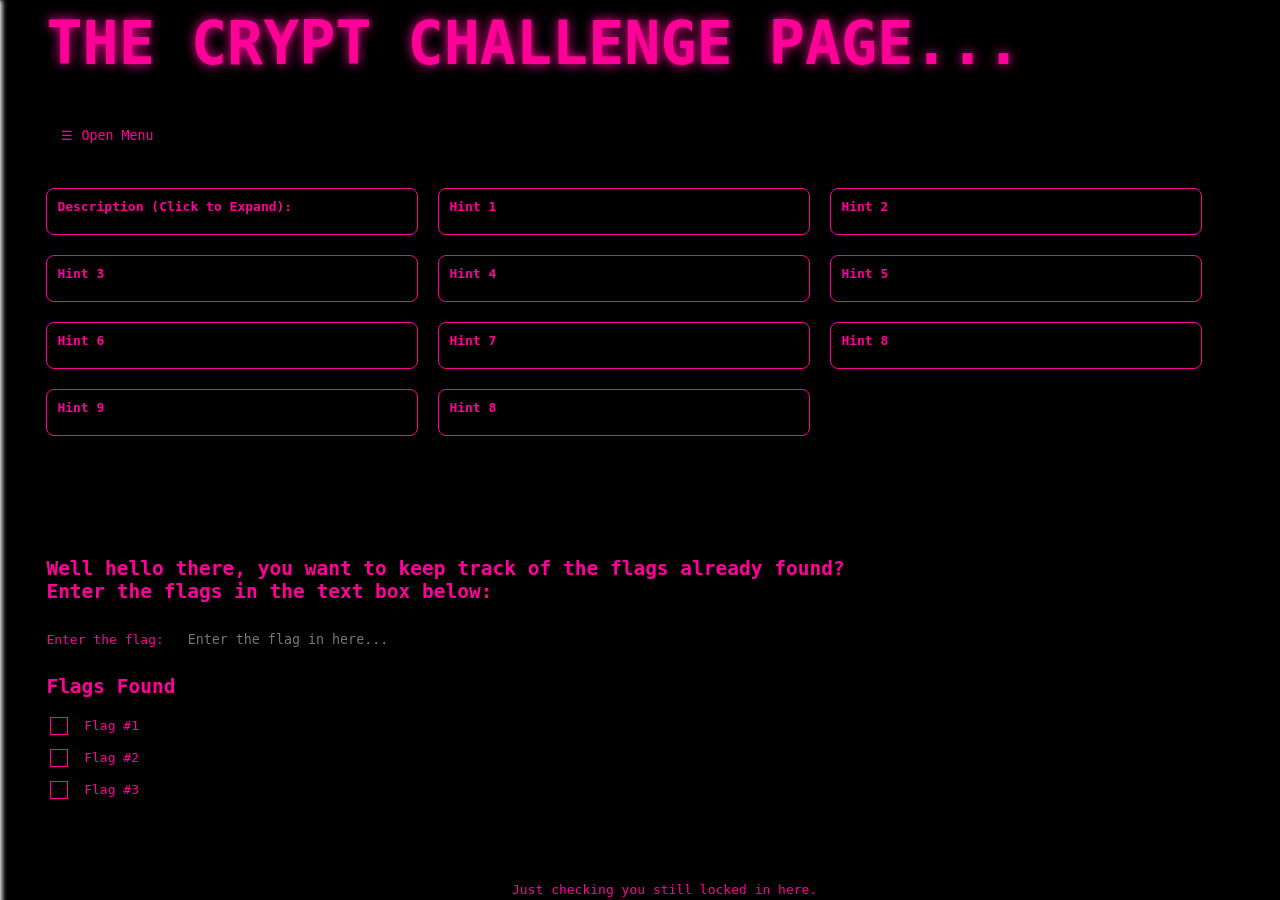
==== crypChal.html @ e70ae50b "added new pages I think in this commit and changed styles around a bit - might start planning to wor" ====
<code>
<!doctype html>
<html lang="en">


<head>
<title>TheCryptOnes</title>
<link rel="stylesheet" href="style2.css">
<script src="crypchal.js" defer></script>
<meta name="view-transition" content="same-origin">

</head>

<header>
<h1>THE CRYPT CHALLENGE PAGE...</h1>
<button id="menu-btn" class="menu-btn">&#9776; Open Menu</button>
<br><br>
<nav id="sidebar" class="sidebar">
<div class="sidebar-links">
<a href="javascript:void(0)" class="closebtn" id="close-btn">&times;</a>
<a href="/Home.html">Home</a>
<a href="/webChal.html">Web</a>
<a href="/crypChal.html">Crypt</a>
</div>

</header>


<body>
<dev>
<div class="container">
    <div class="tester" onclick=toggleOn(this)>
        <span class="Preview"> Description (Click to Expand):</span>
        <p class="inner">This is one of many secrets.
            On this page you will find many flags (CTF flags), 
            you're challenge is to find as many as you can. All these challenges
            are based on cryptography. There are # flags. 
            Can you find them all? here is the first 
            one: ctf{Gr3@t_j06_y0U_f0u^d_the_f!rst_0ne}.
        </p>
    </div>
    <div class="tester" onclick=toggleOn(this)>
        <span class="Preview">Hint 1</span>
        <p class="inner">Flag One is in the description... you should already have it. Judging if you don't....
        </p>
    </div>
    <div class="tester" onclick=toggleOn(this)>
        <span class="Preview">Hint 2</span>
        <p class="inner"> hint 2
        </p>
    </div>
    <div class="tester" onclick=toggleOn(this)>
        <span class="Preview">Hint 3</span>
        <p class="inner">hint 3
        </p>
    </div>
    <div class="tester" onclick=toggleOn(this)>
        <span class="Preview">Hint 4</span>
        <p class="inner">This is where hint 4 goes
        </p>
    </div>

    <div class="tester" onclick=toggleOn(this)>
        <span class="Preview">Hint 5</span>
        <p class="inner">This is where hint 5 goes
        </p>
    </div>
    <div class="tester" onclick=toggleOn(this)>
        <span class="Preview">Hint 6</span>
        <p class="inner">This is where hint 6 goes
        </p>
    </div>
    <div class="tester" onclick=toggleOn(this)>
        <span class="Preview">Hint 7</span>
        <p class="inner">This is where hint 7 goes
        </p>
    </div>
    <div class="tester" onclick=toggleOn(this)>
        <span class="Preview">Hint 8</span>
        <p class="inner">This is where hint 8 goes
        </p>
    </div>
     <div class="tester" onclick=toggleOn(this)>
        <span class="Preview">Hint 9</span>
        <p class="inner">This is where hint 9 goes
        </p>
    </div>
    <div class="tester" onclick=toggleOn(this)>
        <span class="Preview">Hint 8</span>
        <p class="inner">This is where hint 10 goes
        </p>
    </div>
</div>






<br><br><br><br><br><br><br>

 <h2>Well hello there, you want to keep track of the flags already found? <br> 
    Enter the flags in the text box below:</h2>
<label for="flag">Enter the flag:</label>
<input id="flag" for="flag" type="text" class="flagTextBox" placeholder="Enter the flag in here...">
<p id="msg"></p>

<h2>Flags Found</h2>

<ul id="flagChecklist">
    <li>
        <input type="checkbox" id="flag1">
        <label for="flag1">Flag #1</label>
    </li>
    <li>
        <input type="checkbox" id="flag2">
        <label for="flag2">Flag #2</label>
    </li>
    <li>
        <input type="checkbox" id="flag3">
        <label for="flag3">Flag #3</label>
    </li>
</ul>


 <footer> Just checking you still locked in here. </footer>
 </dev>
</body>

</html>
</code>
---- style2.css ----
@keyframes fade-in {
    from {
        opacity: 0;
    }
}

@keyframes fade-out {
    to {
        opacity: 0;
    }
}

::view-transition-old(root) {
    animation: 0.5s ease-out both fade-out;
}

::view-transition-new(root) {
    animation: 0.5s ease-in both fade-int;
}




body {
    background-color: black;
    font-family: monospace;
    color: #ff0099;
    padding-left: 3%;
}

header {
    font-family: monospace;
    color: #ff0099;
    font-size: 30px;
    text-shadow: 0 0 12px #ff0099;

}

.sidebar a {
    font-family: monospace;
    color: #ff0099;
    font-size: 70%;
}

.menu-btn {
    background-color: #000000;
    font-family: monospace;
    color: #ff0099;
    padding: 10px 15px;
    cursor: pointer;
    border: none;
    transition: all 0.3s ease;
    border-radius: 10px;

}

.menu-btn:hover {
    background-color: #1a1d23;
}

.sidebar {
    height: 100%;
    width: 250px;
    position: fixed;
    top: 0;
    left: -250px;
    background-color: #000000;
    padding-top: 50px;
    z-index: 100%;
    transition: left 0.3s ease-in-out;
    box-shadow: 2px 0 5px #ffffff;
}

.sidebar.active {
    left: 0;

}

.sidebar .close-btn {
    position: absolute;
    position: absolute;
    top: 15px;
    right: 25px;
    font-size: 36px;
    color: #ffffff;
    text-decoration: none;
    cursor: pointer;
}

.sidebar-links a {
    padding: 15px 25px;
    text-decoration: none;
    font-size: 18px;
    color: #ffffff;
    display: block;
    transition: 0.2s;
    padding-left: 20px;
    text-shadow: 2px 0 5px #ffffff;
}






.container {
    display: flex;
    flex-wrap: wrap;
    gap: 20px;
    align-items: flex-start;


}


.tester {
    flex-direction: column;

    align-items: center;
    background-color: rgb(0, 0, 0);
    border: 1px solid #ff0099;
    border-radius: 8px;
    padding: 10px;
    max-width: 350;
    transition: all 0.3s ease;
    overflow: visible;
    cursor: pointer;
    min-width: 350px;



}

.inner {
    width: 100%;
    box-sizing: border-box;
    margin: 10px 0 0 0;
    padding: 0;
    background-color: black;

    max-height: 0;
    opacity: 0;
    overflow: hidden;
    transition: all 0.3s ease;

}

.tester:hover {
    background-color: #1a1d23;
    transform: translateY(-2px);
}

.tester.active {
    background-color: #000000;
    border-color: #ff0099;
}

.tester.active .inner {
    max-height: 300px;
    opacity: 1;
    padding: 20px;
}

.Preview {
    font-weight: 600;
    color: #ff0099;

}

footer {

    position: fixed;
    bottom: 3;
    text-align: center;
    left: 40%;

}

.flagTextBox {

    background-color: #000000;
    font-family: monospace;
    color: #ff0099;
    border: #1d1d1d;
    transition: all 0.3ms ease;
    width: 400px;
    padding: 12px 16px;

}

.flagTextBox:focus {
    border: #000000;
    outline: none;
    box-shadow: 0 0 12px rgb(42, 41, 41);
    width: 500px;

}

p {

    color: #ff0099;
    font-family: monospace;
}

#flagChecklist {
    list-style: none;
    padding: 0;
}

#flagChecklist li {
    margin: 8px 0;
}

#flagChecklist input[type="checkbox"] {
    appearance: none;
    width: 18px;
    height: 18px;
    border: 1px solid #ff0099;
    background-color: black;
    cursor: pointer;
    vertical-align: middle;
    margin-right: 8px;
}

#flagChecklist input[type="checkbox"]:checked {
    background-color: #ff0099;
    position: relative;
}

#flagChecklist input[type="checkbox"]:checked::after {
    content: "✔";
    color: black;
    font-size: 14px;
    font-weight: bold;
    position: absolute;
    left: 3px;
    top: -1px;
}

#flagChecklist input[type="checkbox"]:checked {
    background-color: #ff0099;
    box-shadow: 0 0 8px #ff0099;
    position: relative;
}
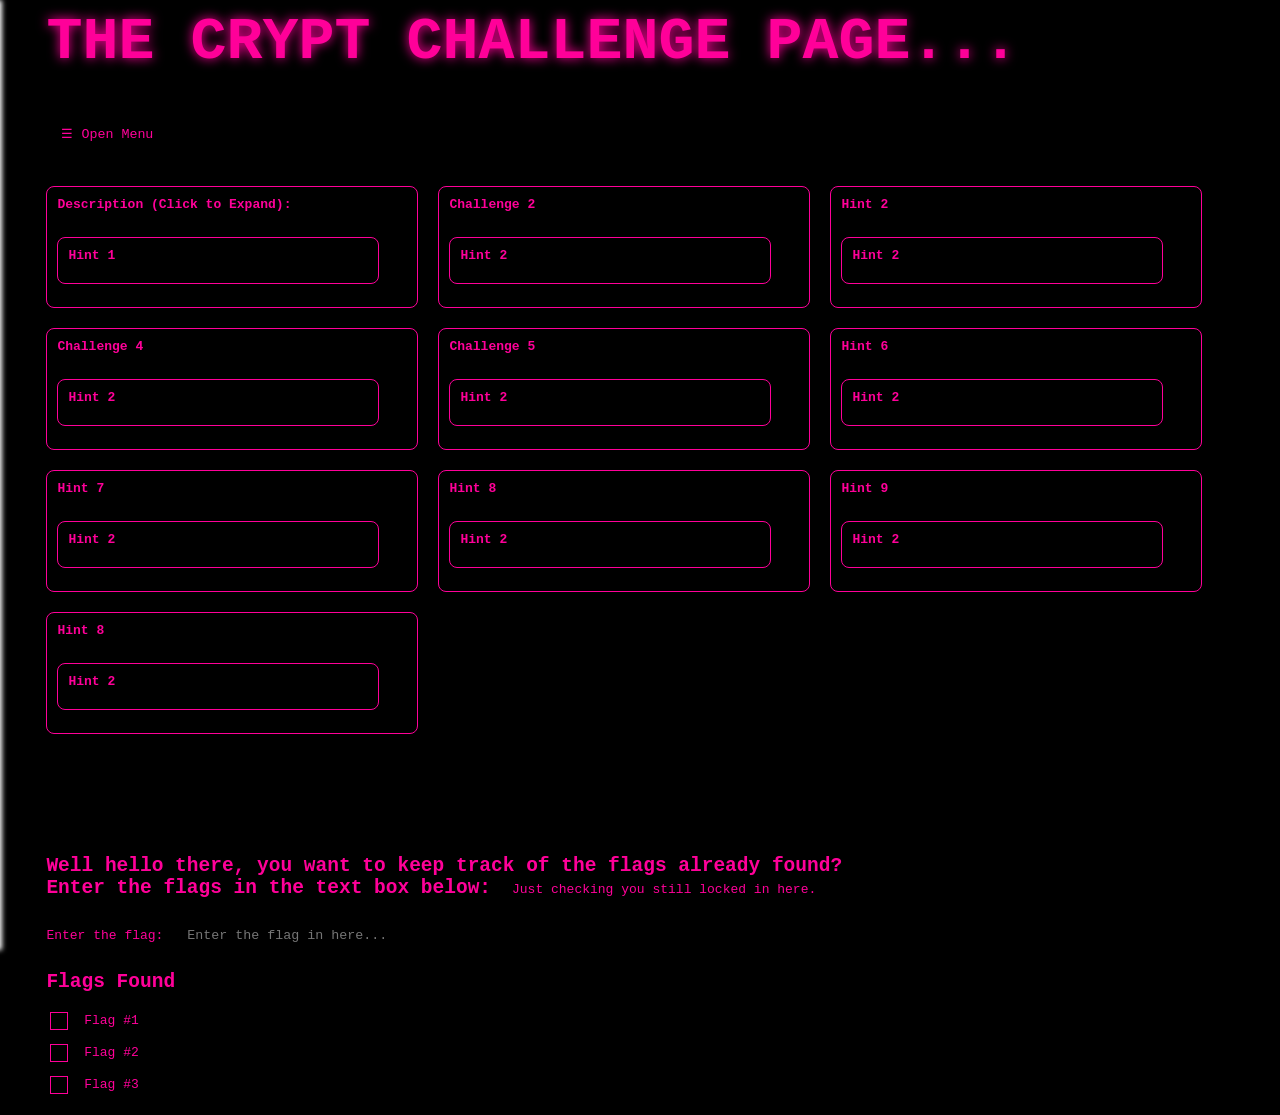
==== commit b4091415: "I don't fully remeber what I did but i think I fixed the hint for the crpyt page - which took so buc" ====
--- a/crypChal.html
+++ b/crypChal.html
@@ -19,8 +19,8 @@
 <div class="sidebar-links">
 <a href="javascript:void(0)" class="closebtn" id="close-btn">&times;</a>
 <a href="/Home.html">Home</a>
-<a href="/webChal.html">Web</a>
-<a href="/crypChal.html">Crypt</a>
+<a href="/webChal.html">Web Exploration Challenges</a>
+<a href="/crypChal.html">Cryptography Challenges</a>
 </div>
 
 </header>
@@ -29,7 +29,7 @@
 <body>
 <dev>
 <div class="container">
-    <div class="tester" onclick=toggleOn(this)>
+    <div class="tester" onclick="toggleOn(this, event)">
         <span class="Preview"> Description (Click to Expand):</span>
         <p class="inner">This is one of many secrets.
             On this page you will find many flags (CTF flags), 
@@ -38,57 +38,121 @@
             Can you find them all? here is the first 
             one: ctf{Gr3@t_j06_y0U_f0u^d_the_f!rst_0ne}.
         </p>
+        <br>
+        <div class="tester2" onclick="toggleOn(this, event)">
+            <span class="Preview">Hint 1</span>
+                <p class="inner-hint">Flag One is in the description... you should already have it. Judging if you don't....</p>
+        </div>
     </div>
-    <div class="tester" onclick=toggleOn(this)>
-        <span class="Preview">Hint 1</span>
-        <p class="inner">Flag One is in the description... you should already have it. Judging if you don't....
+
+
+   
+
+
+    <div class="tester" onclick= "toggleOn(this, event)" >
+        <span class="Preview">Challenge 2</span>
+        <p class="inner"> Y3RmezdoM19iQHMhY3Nfb2ZfYkBzZTY0fQ== 
         </p>
+        <br>
+            <div class="tester2" onclick="toggleOn(this, event)">
+                    <span class="Preview">Hint 2</span>
+                    <p class="inner-hint"> Do you know base64? </p>
+            </div>
+
     </div>
-    <div class="tester" onclick=toggleOn(this)>
+
+    
+
+
+    <div class="tester" onclick="toggleOn(this, event)">
         <span class="Preview">Hint 2</span>
-        <p class="inner"> hint 2
+        <p class="inner"> Do you know base64?
         </p>
+        <br>
+            <div class="tester2" onclick="toggleOn(this, event)">
+                    <span class="Preview">Hint 2</span>
+                    <p class="inner-hint"> Do you know base64? </p>
+            </div>
     </div>
-    <div class="tester" onclick=toggleOn(this)>
-        <span class="Preview">Hint 3</span>
-        <p class="inner">hint 3
-        </p>
-    </div>
-    <div class="tester" onclick=toggleOn(this)>
-        <span class="Preview">Hint 4</span>
+    
+    <div class="tester" onclick="toggleOn(this, event)">
+        <span class="Preview">Challenge 4</span>
         <p class="inner">This is where hint 4 goes
         </p>
+        <br>
+            <div class="tester2" onclick="toggleOn(this, event)">
+                    <span class="Preview">Hint 2</span>
+                    <p class="inner-hint"> Do you know base64? </p>
+            </div>
     </div>
 
-    <div class="tester" onclick=toggleOn(this)>
-        <span class="Preview">Hint 5</span>
+    <div class="tester" onclick="toggleOn(this, event)">
+        <span class="Preview">Challenge 5</span>
         <p class="inner">This is where hint 5 goes
         </p>
+        <br>
+            <div class="tester2" onclick="toggleOn(this, event)">
+                    <span class="Preview">Hint 2</span>
+                    <p class="inner-hint"> Do you know base64? </p>
+            </div>
     </div>
-    <div class="tester" onclick=toggleOn(this)>
+
+
+    <div class="tester" onclick="toggleOn(this, event)">
         <span class="Preview">Hint 6</span>
         <p class="inner">This is where hint 6 goes
         </p>
+        <br>
+            <div class="tester2" onclick="toggleOn(this, event)">
+                    <span class="Preview">Hint 2</span>
+                    <p class="inner-hint"> Do you know base64? </p>
+            </div>
     </div>
-    <div class="tester" onclick=toggleOn(this)>
+
+    <div class="tester" onclick="toggleOn(this, event)">
         <span class="Preview">Hint 7</span>
         <p class="inner">This is where hint 7 goes
         </p>
+        <br>
+            <div class="tester2" onclick="toggleOn(this, event)">
+                    <span class="Preview">Hint 2</span>
+                    <p class="inner-hint"> Do you know base64? </p>
+            </div>
     </div>
-    <div class="tester" onclick=toggleOn(this)>
+
+    <div class="tester" onclick="toggleOn(this, event)">
         <span class="Preview">Hint 8</span>
         <p class="inner">This is where hint 8 goes
         </p>
+        <br>
+            <div class="tester2" onclick="toggleOn(this, event)">
+                    <span class="Preview">Hint 2</span>
+                    <p class="inner-hint"> Do you know base64? </p>
+            </div>
     </div>
-     <div class="tester" onclick=toggleOn(this)>
+
+
+     <div class="tester" onclick="toggleOn(this, event)">
         <span class="Preview">Hint 9</span>
         <p class="inner">This is where hint 9 goes
         </p>
+        <br>
+            <div class="tester2" onclick="toggleOn(this, event)">
+                    <span class="Preview">Hint 2</span>
+                    <p class="inner-hint"> Do you know base64? </p>
+            </div>
     </div>
-    <div class="tester" onclick=toggleOn(this)>
+
+
+    <div class="tester" onclick="toggleOn(this, event)">
         <span class="Preview">Hint 8</span>
         <p class="inner">This is where hint 10 goes
         </p>
+        <br>
+            <div class="tester2" onclick="toggleOn(this, event)">
+                    <span class="Preview">Hint 2</span>
+                    <p class="inner-hint"> Do you know base64? </p>
+            </div>
     </div>
 </div>
 
--- a/style2.css
+++ b/style2.css
@@ -126,10 +126,24 @@
     overflow: visible;
     cursor: pointer;
     min-width: 350px;
-
-
-
-}
+    min-height: 100px;
+}
+
+.tester2 {
+    align-items: center;
+    background-color: rgb(0, 0, 0);
+    border: 1px solid #ff0099;
+    border-radius: 8px;
+    padding: 10px;
+    max-width: 300;
+    transition: all 0.3s ease;
+    overflow: visible;
+    cursor: pointer;
+    min-width: 250px;
+
+}
+
+
 
 .inner {
     width: 100%;
@@ -145,6 +159,22 @@
 
 }
 
+.inner-hint {
+    width: 100%;
+    box-sizing: border-box;
+    margin: 10px 0 0 0;
+    padding: 0;
+    background-color: black;
+
+    max-height: 0;
+    opacity: 0;
+    overflow: hidden;
+    transition: all 0.3s ease;
+
+}
+
+
+
 .tester:hover {
     background-color: #1a1d23;
     transform: translateY(-2px);
@@ -152,20 +182,32 @@
 
 .tester.active {
     background-color: #000000;
-    border-color: #ff0099;
+    color: #ff0099;
 }
 
 .tester.active .inner {
     max-height: 300px;
     opacity: 1;
+    margin: 10px 0;
     padding: 20px;
 }
+
+.tester2.active>.inner-hint {
+    max-height: 100px;
+    opacity: 1;
+    margin-top: 10px;
+}
+
 
 .Preview {
     font-weight: 600;
     color: #ff0099;
 
 }
+
+
+
+
 
 footer {
 
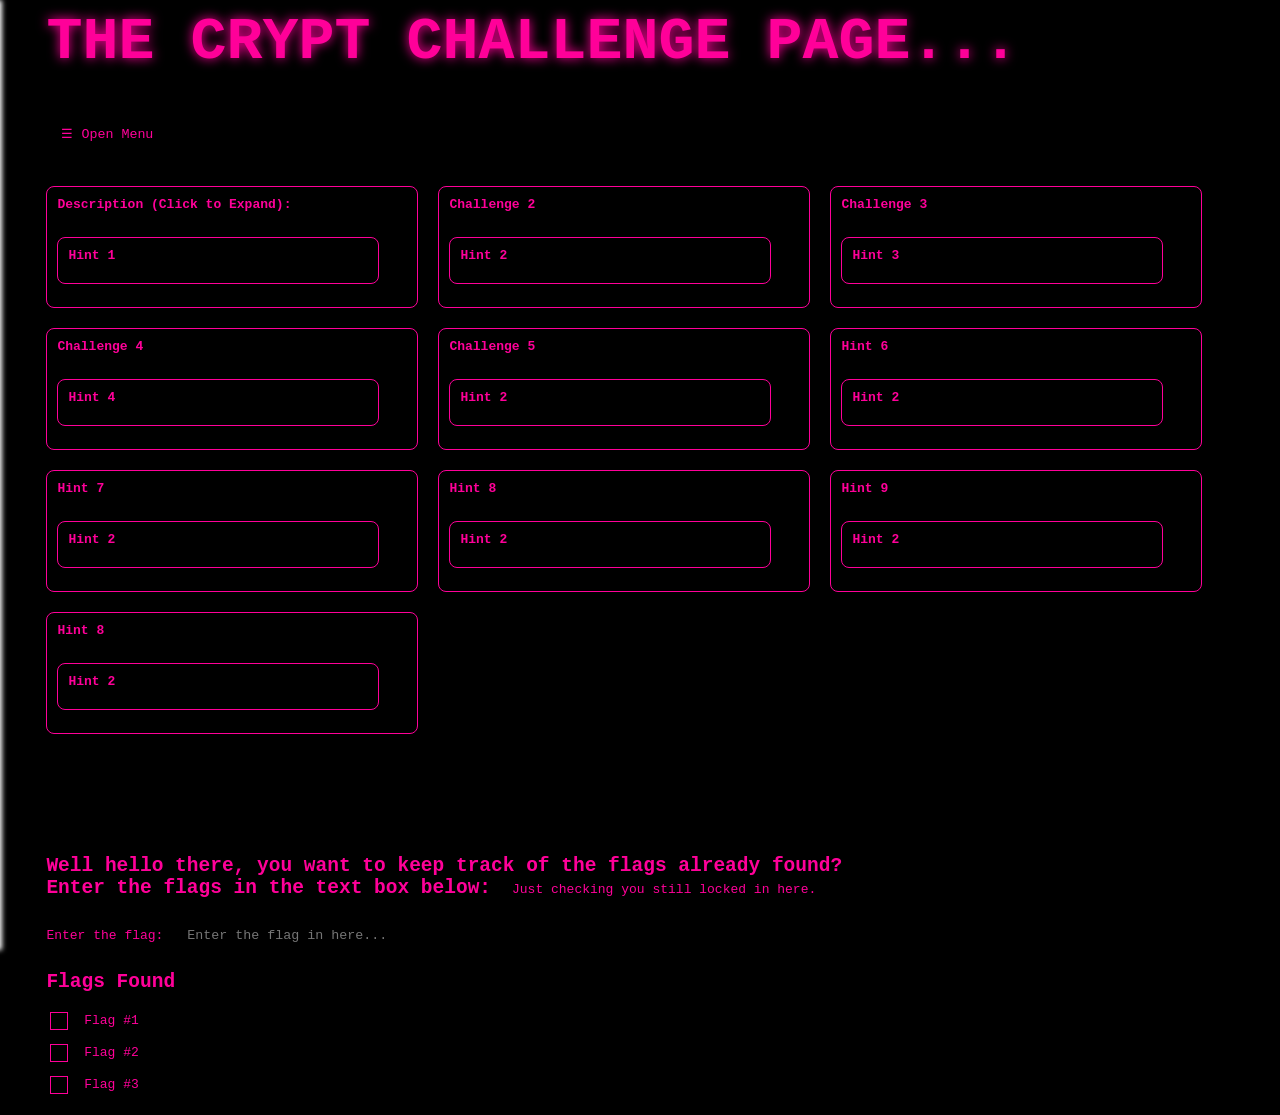
==== commit 6ff7e96d: "slowly adding some challenges and did some file orginisation - ignore any poor spelling - gosh" ====
--- a/crypChal.html
+++ b/crypChal.html
@@ -65,24 +65,22 @@
 
 
     <div class="tester" onclick="toggleOn(this, event)">
-        <span class="Preview">Hint 2</span>
-        <p class="inner"> Do you know base64?
-        </p>
+        <span class="Preview">Challenge 3</span>
+        <p class="inner"> c849f77df8a81fc6d3dd5a148040970f</p>
         <br>
             <div class="tester2" onclick="toggleOn(this, event)">
-                    <span class="Preview">Hint 2</span>
-                    <p class="inner-hint"> Do you know base64? </p>
+                    <span class="Preview">Hint 3</span>
+                    <p class="inner-hint">What is a unique 32-character hexadecimal string know as?</p>
             </div>
     </div>
     
     <div class="tester" onclick="toggleOn(this, event)">
         <span class="Preview">Challenge 4</span>
-        <p class="inner">This is where hint 4 goes
-        </p>
+        <p class="inner"> <a href="/Chal4.txt" target="_blank">Open The Challenge</a> </p>
         <br>
             <div class="tester2" onclick="toggleOn(this, event)">
-                    <span class="Preview">Hint 2</span>
-                    <p class="inner-hint"> Do you know base64? </p>
+                    <span class="Preview">Hint 4</span>
+                    <p class="inner-hint">You may need to use your given resources along with hex, binary, base64, base32, and Octal.</p>
             </div>
     </div>
 
@@ -122,8 +120,7 @@
 
     <div class="tester" onclick="toggleOn(this, event)">
         <span class="Preview">Hint 8</span>
-        <p class="inner">This is where hint 8 goes
-        </p>
+        <p class="inner">This is where hint 8 goes </p>
         <br>
             <div class="tester2" onclick="toggleOn(this, event)">
                     <span class="Preview">Hint 2</span>
@@ -134,8 +131,7 @@
 
      <div class="tester" onclick="toggleOn(this, event)">
         <span class="Preview">Hint 9</span>
-        <p class="inner">This is where hint 9 goes
-        </p>
+        <p class="inner">This is where hint 9 goes </p>
         <br>
             <div class="tester2" onclick="toggleOn(this, event)">
                     <span class="Preview">Hint 2</span>
@@ -146,8 +142,7 @@
 
     <div class="tester" onclick="toggleOn(this, event)">
         <span class="Preview">Hint 8</span>
-        <p class="inner">This is where hint 10 goes
-        </p>
+        <p class="inner">This is where hint 10 goes </p>
         <br>
             <div class="tester2" onclick="toggleOn(this, event)">
                     <span class="Preview">Hint 2</span>
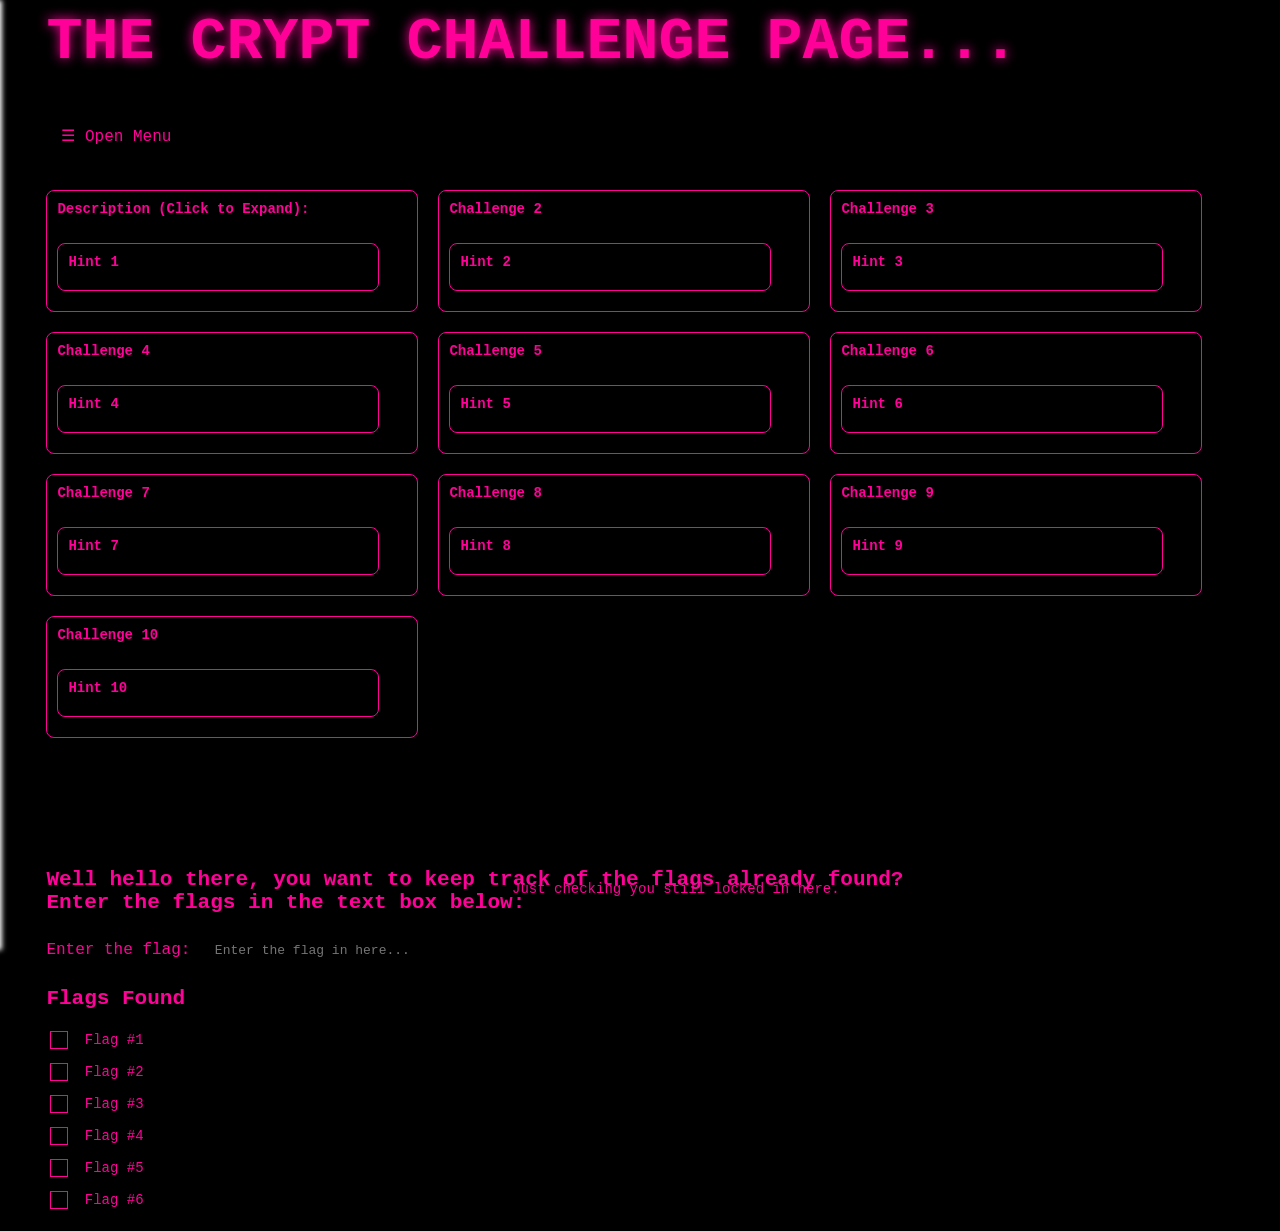
==== commit 0acaed1c: "ngl lost track of what i did" ====
--- a/crypChal.html
+++ b/crypChal.html
@@ -5,8 +5,8 @@
 
 <head>
 <title>TheCryptOnes</title>
-<link rel="stylesheet" href="style2.css">
-<script src="crypchal.js" defer></script>
+<link rel="stylesheet" href="/styles/style2.css">
+<script src="/allJS/crypchal.js" defer></script>
 <meta name="view-transition" content="same-origin">
 
 </head>
@@ -76,7 +76,7 @@
     
     <div class="tester" onclick="toggleOn(this, event)">
         <span class="Preview">Challenge 4</span>
-        <p class="inner"> <a href="/Chal4.txt" target="_blank">Open The Challenge</a> </p>
+        <p class="inner"> <a href="/other/Chal4.txt" target="_blank">Open The Challenge</a> </p>
         <br>
             <div class="tester2" onclick="toggleOn(this, event)">
                     <span class="Preview">Hint 4</span>
@@ -86,67 +86,66 @@
 
     <div class="tester" onclick="toggleOn(this, event)">
         <span class="Preview">Challenge 5</span>
-        <p class="inner">This is where hint 5 goes
-        </p>
-        <br>
-            <div class="tester2" onclick="toggleOn(this, event)">
-                    <span class="Preview">Hint 2</span>
-                    <p class="inner-hint"> Do you know base64? </p>
-            </div>
-    </div>
-
-
-    <div class="tester" onclick="toggleOn(this, event)">
-        <span class="Preview">Hint 6</span>
-        <p class="inner">This is where hint 6 goes
-        </p>
-        <br>
-            <div class="tester2" onclick="toggleOn(this, event)">
-                    <span class="Preview">Hint 2</span>
-                    <p class="inner-hint"> Do you know base64? </p>
-            </div>
-    </div>
-
-    <div class="tester" onclick="toggleOn(this, event)">
-        <span class="Preview">Hint 7</span>
+        <p class="inner">ofr{saffm_xahq_m_saap_Omqemd_emxmp}</p>
+        <br>
+            <div class="tester2" onclick="toggleOn(this, event)">
+                    <span class="Preview">Hint 5</span>
+                    <p class="inner-hint"> Caesar salad anyone?</p>
+            </div>
+    </div>
+
+
+    <div class="tester" onclick="toggleOn(this, event)">
+        <span class="Preview">Challenge 6</span>
+        <p class="inner">yxn{ypi_xpzv_ew_i_ehs_svv_hriv_wrn_qm!}</p>
+        <br>
+            <div class="tester2" onclick="toggleOn(this, event)">
+                    <span class="Preview">Hint 6</span>
+                    <p class="inner-hint">Vigenere is such a *weird* word</p>
+            </div>
+    </div>
+
+    <div class="tester" onclick="toggleOn(this, event)">
+        <span class="Preview">Challenge 7</span>
         <p class="inner">This is where hint 7 goes
         </p>
         <br>
             <div class="tester2" onclick="toggleOn(this, event)">
-                    <span class="Preview">Hint 2</span>
-                    <p class="inner-hint"> Do you know base64? </p>
-            </div>
-    </div>
-
-    <div class="tester" onclick="toggleOn(this, event)">
-        <span class="Preview">Hint 8</span>
+                    <span class="Preview">Hint 7</span>
+                    <p class="inner-hint"> Do you know base64? </p>
+            </div>
+    </div>
+
+    <div class="tester" onclick="toggleOn(this, event)">
+        <span class="Preview">Challenge 8</span>
         <p class="inner">This is where hint 8 goes </p>
         <br>
             <div class="tester2" onclick="toggleOn(this, event)">
-                    <span class="Preview">Hint 2</span>
+                    <span class="Preview">Hint 8</span>
                     <p class="inner-hint"> Do you know base64? </p>
             </div>
     </div>
 
 
      <div class="tester" onclick="toggleOn(this, event)">
-        <span class="Preview">Hint 9</span>
+        <span class="Preview">Challenge 9</span>
         <p class="inner">This is where hint 9 goes </p>
         <br>
             <div class="tester2" onclick="toggleOn(this, event)">
-                    <span class="Preview">Hint 2</span>
-                    <p class="inner-hint"> Do you know base64? </p>
-            </div>
-    </div>
-
-
-    <div class="tester" onclick="toggleOn(this, event)">
-        <span class="Preview">Hint 8</span>
+                    <span class="Preview">Hint 9</span>
+                    <p class="inner-hint"> Do you know base64? </p>
+            </div>
+    </div>
+
+
+    <div class="tester" onclick="toggleOn(this, event)">
+        <span class="Preview">Challenge 10</span>
         <p class="inner">This is where hint 10 goes </p>
         <br>
             <div class="tester2" onclick="toggleOn(this, event)">
-                    <span class="Preview">Hint 2</span>
-                    <p class="inner-hint"> Do you know base64? </p>
+                    <span class="Preview">Hint 10</span>
+                    <p class="inner-hint">Hints for the numbers may be hidden in past challenges or 
+                        around the cite. Look for the numbers to use to  </p>
             </div>
     </div>
 </div>
@@ -160,13 +159,13 @@
 
  <h2>Well hello there, you want to keep track of the flags already found? <br> 
     Enter the flags in the text box below:</h2>
-<label for="flag">Enter the flag:</label>
+<label for="flag" class="thing">Enter the flag:</label>
 <input id="flag" for="flag" type="text" class="flagTextBox" placeholder="Enter the flag in here...">
 <p id="msg"></p>
 
 <h2>Flags Found</h2>
 
-<ul id="flagChecklist">
+<ul id="flagChecklist" >
     <li>
         <input type="checkbox" id="flag1">
         <label for="flag1">Flag #1</label>
@@ -178,6 +177,18 @@
     <li>
         <input type="checkbox" id="flag3">
         <label for="flag3">Flag #3</label>
+    </li>
+    <li>
+        <input type="checkbox" id="flag4">
+        <label for="flag4">Flag #4</label>
+    </li>
+    <li>
+        <input type="checkbox" id="flag5">
+        <label for="flag5">Flag #5</label>
+    </li>
+    <li>
+        <input type="checkbox" id="flag6">
+        <label for="flag6">Flag #6</label>
     </li>
 </ul>
 
--- a/styles/style2.css
+++ b/styles/style2.css
@@ -0,0 +1,313 @@
+@keyframes fade-in {
+    from {
+        opacity: 0;
+    }
+}
+
+@keyframes fade-out {
+    to {
+        opacity: 0;
+    }
+}
+
+::view-transition-old(root) {
+    animation: 0.5s ease-out both fade-out;
+}
+
+::view-transition-new(root) {
+    animation: 0.5s ease-in both fade-int;
+}
+
+
+
+
+body {
+    background-color: black;
+    font-family: monospace;
+    color: #ff0099;
+    padding-left: 3%;
+    font-size: 14px;
+
+}
+
+header {
+    font-family: monospace;
+    color: #ff0099;
+    font-size: 30px;
+    text-shadow: 0 0 12px #ff0099;
+
+}
+
+.sidebar a {
+    font-family: monospace;
+    color: #ff0099;
+    font-size: 70%;
+    overflow: hidden;
+}
+
+.menu-btn {
+    background-color: #000000;
+    font-family: monospace;
+    color: #ff0099;
+    padding: 10px 15px;
+    cursor: pointer;
+    border: none;
+    transition: all 0.3s ease;
+    border-radius: 10px;
+    font-size: large;
+
+}
+
+.menu-btn:hover {
+    background-color: #1a1d23;
+}
+
+.sidebar {
+    height: 100%;
+    width: 250px;
+    position: fixed;
+    top: 0;
+    left: -250px;
+    background-color: #000000;
+    padding-top: 50px;
+    z-index: 999;
+    transition: left 0.3s ease-in-out;
+    box-shadow: 2px 0 5px #ffffff;
+    overflow: hidden;
+}
+
+.sidebar.active {
+    left: 0;
+
+    overflow: hidden;
+
+}
+
+.sidebar .close-btn {
+    position: absolute;
+    top: 15px;
+    right: 25px;
+    font-size: 36px;
+    color: #ffffff;
+    text-decoration: none;
+    cursor: pointer;
+    transition: left 0.3s ease-out;
+    overflow: hidden;
+}
+
+.sidebar-links a {
+    padding: 15px 25px;
+    text-decoration: none;
+    font-size: 18px;
+    color: #ffffff;
+    display: block;
+    transition: 0.2s;
+    padding-left: 20px;
+    text-shadow: 2px 0 5px #ffffff;
+}
+
+
+
+
+
+
+.container {
+    display: flex;
+    flex-wrap: wrap;
+    gap: 20px;
+    align-items: flex-start;
+
+
+}
+
+.tester {
+    flex-direction: column;
+
+    align-items: center;
+    background-color: rgb(0, 0, 0);
+    border: 1px solid #ff0099;
+    border-radius: 8px;
+    padding: 10px;
+    max-width: 350;
+    transition: all 0.3s ease;
+    overflow: visible;
+    cursor: pointer;
+    min-width: 350px;
+    min-height: 100px;
+}
+
+.tester2 {
+    align-items: center;
+    background-color: rgb(0, 0, 0);
+    border: 1px solid #ff0099;
+    border-radius: 8px;
+    padding: 10px;
+    max-width: 300;
+    transition: all 0.3s ease;
+    overflow: visible;
+    cursor: pointer;
+    min-width: 250px;
+
+}
+
+.inner {
+    width: 100%;
+    box-sizing: border-box;
+    margin: 10px 0 0 0;
+    padding: 0;
+    background-color: black;
+
+    max-height: 0;
+    opacity: 0;
+    overflow: hidden;
+    transition: all 0.3s ease;
+
+}
+
+.inner-hint {
+    width: 100%;
+    box-sizing: border-box;
+    margin: 10px 0 0 0;
+    padding: 0;
+    background-color: black;
+
+    max-height: 0;
+    opacity: 0;
+    overflow: hidden;
+    transition: all 0.3s ease;
+
+}
+
+.tester:hover {
+    background-color: #1a1d23;
+
+}
+
+.tester2:hover {
+    background-color: #1a1d23;
+
+}
+
+.tester2.active {
+    background-color: #000000;
+    color: #ff0099;
+}
+
+.tester.active {
+    background-color: #000000;
+    color: #ff0099;
+}
+
+.tester.active .inner {
+    max-height: 300px;
+    opacity: 1;
+    margin: 10px 0;
+    padding: 20px;
+}
+
+.tester2.active>.inner-hint {
+    max-height: 100px;
+    opacity: 1;
+    margin-top: 10px;
+}
+
+
+.Preview {
+    font-weight: 600;
+    color: #ff0099;
+
+}
+
+
+
+
+
+footer {
+
+    position: fixed;
+    bottom: 3;
+    text-align: center;
+    left: 40%;
+
+}
+
+.thing {
+    font-size: large;
+
+}
+
+.flagTextBox {
+
+    background-color: #000000;
+    font-family: monospace;
+    color: #ff0099;
+    border: #1d1d1d;
+    transition: all 0.3ms ease;
+    width: 400px;
+    padding: 12px 16px;
+    font-size: medium;
+
+}
+
+.flagTextBox:focus {
+    border: #000000;
+    outline: none;
+    box-shadow: 0 0 12px rgb(42, 41, 41);
+    width: 500px;
+
+}
+
+p {
+    color: #ff0099;
+    font-family: monospace;
+}
+
+
+
+#flagChecklist {
+    list-style: none;
+    padding: 0;
+    z-index: 1 !important;
+}
+
+#flagChecklist li {
+    margin: 8px 0;
+    z-index: 1 !important;
+}
+
+#flagChecklist input[type="checkbox"] {
+    appearance: none;
+    width: 18px;
+    height: 18px;
+    border: 1px solid #ff0099;
+    background-color: black;
+    cursor: pointer;
+    vertical-align: middle;
+    margin-right: 8px;
+    z-index: 1 !important;
+    font-size: large;
+}
+
+#flagChecklist input[type="checkbox"]:checked {
+    background-color: #ff0099;
+    position: relative;
+    z-index: 1 !important;
+}
+
+#flagChecklist input[type="checkbox"]:checked::after {
+    content: "✔";
+    color: black;
+    font-size: 14px;
+    font-weight: bold;
+    position: absolute;
+    left: 3px;
+    top: -1px;
+    z-index: 1 !important;
+}
+
+#flagChecklist input[type="checkbox"]:checked {
+    background-color: #ff0099;
+    box-shadow: 0 0 8px #ff0099;
+    position: relative;
+    z-index: 1 !important;
+}
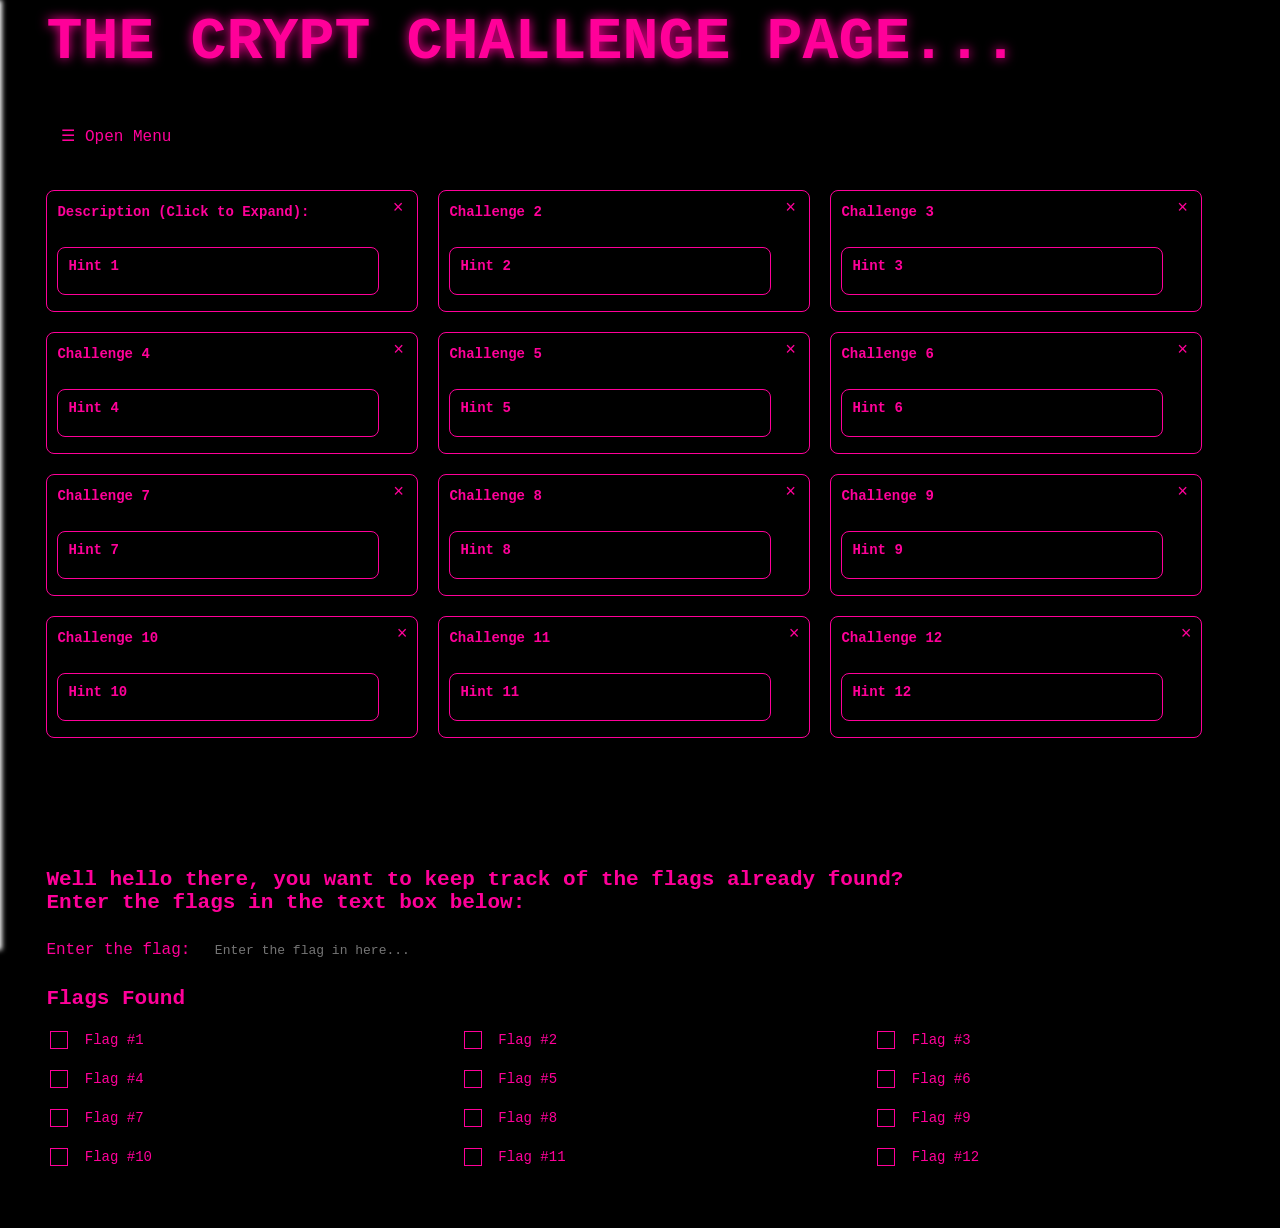
==== commit eb9469cf: "adding more buttons to use the page better - and again doing more formatting of the checklist and st" ====
--- a/crypChal.html
+++ b/crypChal.html
@@ -31,15 +31,17 @@
 <div class="container">
     <div class="tester" onclick="toggleOn(this, event)">
         <span class="Preview"> Description (Click to Expand):</span>
-        <p class="inner">This is one of many secrets.
-            On this page you will find many flags (CTF flags), 
-            you're challenge is to find as many as you can. All these challenges
-            are based on cryptography. There are # flags. 
-            Can you find them all? here is the first 
-            one: ctf{Gr3@t_j06_y0U_f0u^d_the_f!rst_0ne}.
+        <a href="#" onclick="toggleOff(this, event); return false" class="close-btn">&times;</a>
+        <p class="inner">
+            For this set of challenges they will cover a range of different 
+            Cryptography problems. Do your best to find all the flags! <br><br>
+            Reminder: You have to close the challenges though 'x' button, 
+            but you can click anywhere on hints to close them.
+            <br><br>
+            Anyway here first flag: ctf{Gr3@t_j06_y0U_f0u^d_the_f!rst_0ne}.
         </p>
         <br>
-        <div class="tester2" onclick="toggleOn(this, event)">
+        <div class="tester2" onclick="toggleOn2(this, event)">
             <span class="Preview">Hint 1</span>
                 <p class="inner-hint">Flag One is in the description... you should already have it. Judging if you don't....</p>
         </div>
@@ -51,10 +53,11 @@
 
     <div class="tester" onclick= "toggleOn(this, event)" >
         <span class="Preview">Challenge 2</span>
+        <a href="#" onclick="toggleOff(this, event); return false" class="close-btn2">&times;</a>
         <p class="inner"> Y3RmezdoM19iQHMhY3Nfb2ZfYkBzZTY0fQ== 
         </p>
         <br>
-            <div class="tester2" onclick="toggleOn(this, event)">
+            <div class="tester2" onclick="toggleOn2(this, event)">
                     <span class="Preview">Hint 2</span>
                     <p class="inner-hint"> Do you know base64? </p>
             </div>
@@ -66,9 +69,10 @@
 
     <div class="tester" onclick="toggleOn(this, event)">
         <span class="Preview">Challenge 3</span>
+        <a href="#" onclick="toggleOff(this, event); return false" class="close-btn2">&times;</a>
         <p class="inner"> c849f77df8a81fc6d3dd5a148040970f</p>
         <br>
-            <div class="tester2" onclick="toggleOn(this, event)">
+            <div class="tester2" onclick="toggleOn2(this, event)">
                     <span class="Preview">Hint 3</span>
                     <p class="inner-hint">What is a unique 32-character hexadecimal string know as?</p>
             </div>
@@ -76,9 +80,10 @@
     
     <div class="tester" onclick="toggleOn(this, event)">
         <span class="Preview">Challenge 4</span>
-        <p class="inner"> <a href="/other/Chal4.txt" target="_blank">Open The Challenge</a> </p>
-        <br>
-            <div class="tester2" onclick="toggleOn(this, event)">
+        <a href="#" onclick="toggleOff(this, event); return false" class="close-btn2">&times;</a>
+        <p class="inner"> <a href="/other/Chal4.txt" target="_blank">Click Here To Open The Challenge</a> </p>
+        <br>
+            <div class="tester2" onclick="toggleOn2(this, event)">
                     <span class="Preview">Hint 4</span>
                     <p class="inner-hint">You may need to use your given resources along with hex, binary, base64, base32, and Octal.</p>
             </div>
@@ -86,9 +91,10 @@
 
     <div class="tester" onclick="toggleOn(this, event)">
         <span class="Preview">Challenge 5</span>
+        <a href="#" onclick="toggleOff(this, event); return false" class="close-btn2">&times;</a>
         <p class="inner">ofr{saffm_xahq_m_saap_Omqemd_emxmp}</p>
         <br>
-            <div class="tester2" onclick="toggleOn(this, event)">
+            <div class="tester2" onclick="toggleOn2(this, event)">
                     <span class="Preview">Hint 5</span>
                     <p class="inner-hint"> Caesar salad anyone?</p>
             </div>
@@ -97,9 +103,10 @@
 
     <div class="tester" onclick="toggleOn(this, event)">
         <span class="Preview">Challenge 6</span>
+        <a href="#" onclick="toggleOff(this, event); return false" class="close-btn2">&times;</a>
         <p class="inner">yxn{ypi_xpzv_ew_i_ehs_svv_hriv_wrn_qm!}</p>
         <br>
-            <div class="tester2" onclick="toggleOn(this, event)">
+            <div class="tester2" onclick="toggleOn2(this, event)">
                     <span class="Preview">Hint 6</span>
                     <p class="inner-hint">Vigenere is such a *weird* word</p>
             </div>
@@ -107,10 +114,11 @@
 
     <div class="tester" onclick="toggleOn(this, event)">
         <span class="Preview">Challenge 7</span>
+        <a href="#" onclick="toggleOff(this, event); return false" class="close-btn2">&times;</a>
         <p class="inner">This is where hint 7 goes
         </p>
         <br>
-            <div class="tester2" onclick="toggleOn(this, event)">
+            <div class="tester2" onclick="toggleOn2(this, event)">
                     <span class="Preview">Hint 7</span>
                     <p class="inner-hint"> Do you know base64? </p>
             </div>
@@ -118,9 +126,10 @@
 
     <div class="tester" onclick="toggleOn(this, event)">
         <span class="Preview">Challenge 8</span>
+        <a href="#" onclick="toggleOff(this, event); return false" class="close-btn2">&times;</a>
         <p class="inner">This is where hint 8 goes </p>
         <br>
-            <div class="tester2" onclick="toggleOn(this, event)">
+            <div class="tester2" onclick="toggleOn2(this, event)">
                     <span class="Preview">Hint 8</span>
                     <p class="inner-hint"> Do you know base64? </p>
             </div>
@@ -129,9 +138,10 @@
 
      <div class="tester" onclick="toggleOn(this, event)">
         <span class="Preview">Challenge 9</span>
+        <a href="#" onclick="toggleOff(this, event); return false" class="close-btn2">&times;</a>
         <p class="inner">This is where hint 9 goes </p>
         <br>
-            <div class="tester2" onclick="toggleOn(this, event)">
+            <div class="tester2" onclick="toggleOn2(this, event)">
                     <span class="Preview">Hint 9</span>
                     <p class="inner-hint"> Do you know base64? </p>
             </div>
@@ -140,10 +150,35 @@
 
     <div class="tester" onclick="toggleOn(this, event)">
         <span class="Preview">Challenge 10</span>
+        <a href="#" onclick="toggleOff(this, event); return false" class="close-btn3">&times;</a>
         <p class="inner">This is where hint 10 goes </p>
         <br>
-            <div class="tester2" onclick="toggleOn(this, event)">
+            <div class="tester2" onclick="toggleOn2(this, event)">
                     <span class="Preview">Hint 10</span>
+                    <p class="inner-hint">Hints for the numbers may be hidden in past challenges or 
+                        around the cite. Look for the numbers to use to  </p>
+            </div>
+    </div>
+
+    <div class="tester" onclick="toggleOn(this, event)">
+        <span class="Preview">Challenge 11</span>
+        <a href="#" onclick="toggleOff(this, event); return false" class="close-btn3">&times;</a>
+        <p class="inner">This is where hint 11 goes </p>
+        <br>
+            <div class="tester2" onclick="toggleOn2(this, event)">
+                    <span class="Preview">Hint 11</span>
+                    <p class="inner-hint">Hints for the numbers may be hidden in past challenges or 
+                        around the cite. Look for the numbers to use to  </p>
+            </div>
+    </div>
+
+    <div class="tester" onclick="toggleOn(this, event)">
+        <span class="Preview">Challenge 12</span>
+        <a href="#" onclick="toggleOff(this, event); return false" class="close-btn3">&times;</a>
+        <p class="inner">This is where hint 12 goes </p>
+        <br>
+            <div class="tester2" onclick="toggleOn2(this, event)">
+                    <span class="Preview">Hint 12</span>
                     <p class="inner-hint">Hints for the numbers may be hidden in past challenges or 
                         around the cite. Look for the numbers to use to  </p>
             </div>
@@ -165,11 +200,12 @@
 
 <h2>Flags Found</h2>
 
-<ul id="flagChecklist" >
-    <li>
+
+<ul id="flagChecklist" class="flagChecklist" >
+     <li>
         <input type="checkbox" id="flag1">
         <label for="flag1">Flag #1</label>
-    </li>
+        </li>
     <li>
         <input type="checkbox" id="flag2">
         <label for="flag2">Flag #2</label>
@@ -190,10 +226,36 @@
         <input type="checkbox" id="flag6">
         <label for="flag6">Flag #6</label>
     </li>
+       <li>
+        <input type="checkbox" id="flag7">
+        <label for="flag7">Flag #7</label>
+    </li>
+    <li>
+        <input type="checkbox" id="flag8">
+        <label for="flag8">Flag #8</label>
+    </li>
+    <li>
+        <input type="checkbox" id="flag9">
+        <label for="flag9">Flag #9</label>
+    </li>
+       <li>
+        <input type="checkbox" id="flag2">
+        <label for="flag2">Flag #10</label>
+    </li>
+    <li>
+        <input type="checkbox" id="flag11">
+        <label for="flag11">Flag #11</label>
+    </li>
+    <li>
+        <input type="checkbox" id="flag12">
+        <label for="flag12">Flag #12</label>
+    </li>
 </ul>
 
-
- <footer> Just checking you still locked in here. </footer>
+<br> <br>
+
+
+
  </dev>
 </body>
 
--- a/styles/style2.css
+++ b/styles/style2.css
@@ -122,7 +122,6 @@
 
 .tester {
     flex-direction: column;
-
     align-items: center;
     background-color: rgb(0, 0, 0);
     border: 1px solid #ff0099;
@@ -134,6 +133,49 @@
     cursor: pointer;
     min-width: 350px;
     min-height: 100px;
+
+}
+
+.tester .close-btn {
+    text-decoration: none;
+    color: #ff0099;
+    position: relative;
+    font-size: 18px;
+    border: none;
+    top: -3px;
+    left: 75px;
+
+}
+
+.tester .close-btn {
+    text-decoration: none;
+    color: #ff0099;
+    position: relative;
+    font-size: 18px;
+    border: none;
+    top: -3px;
+    left: 75px;
+
+}
+
+.tester .close-btn2 {
+    text-decoration: none;
+    color: #ff0099;
+    position: relative;
+    font-size: 18px;
+    border: none;
+    top: -3px;
+    left: 235px;
+}
+
+.tester .close-btn3 {
+    text-decoration: none;
+    color: #ff0099;
+    position: relative;
+    font-size: 18px;
+    border: none;
+    top: -3px;
+    left: 230px;
 }
 
 .tester2 {
@@ -147,6 +189,7 @@
     overflow: visible;
     cursor: pointer;
     min-width: 250px;
+    text-decoration: none;
 
 }
 
@@ -156,11 +199,16 @@
     margin: 10px 0 0 0;
     padding: 0;
     background-color: black;
-
     max-height: 0;
     opacity: 0;
     overflow: hidden;
     transition: all 0.3s ease;
+    text-decoration: none;
+}
+
+.inner a {
+    text-decoration: none;
+    color: #ff0099;
 
 }
 
@@ -264,15 +312,19 @@
 
 
 
-#flagChecklist {
+
+.flagChecklist {
     list-style: none;
     padding: 0;
-    z-index: 1 !important;
-}
-
-#flagChecklist li {
-    margin: 8px 0;
-    z-index: 1 !important;
+    display: flex;
+    flex-wrap: wrap;
+    gap: 15px;
+
+}
+
+.flagChecklist li {
+    width: calc(33.333% - 10px);
+    box-sizing: border-box;
 }
 
 #flagChecklist input[type="checkbox"] {
